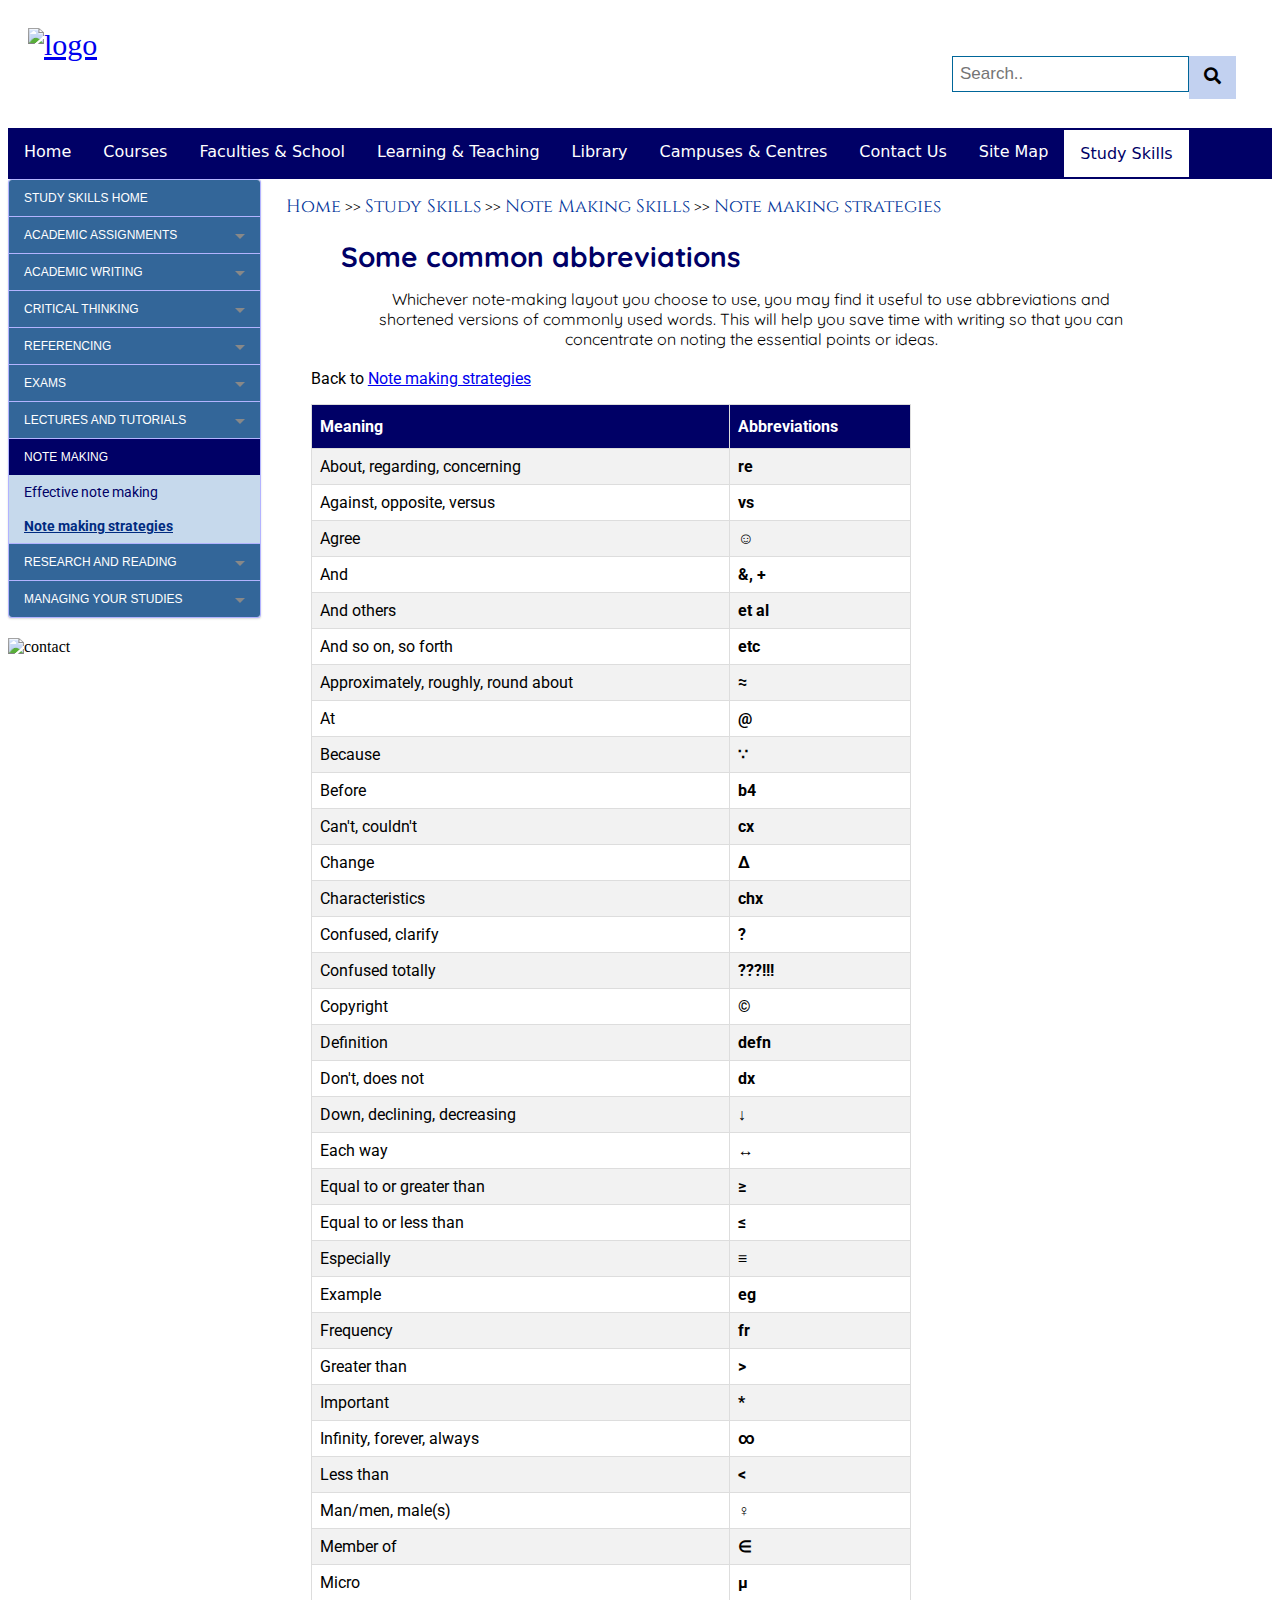
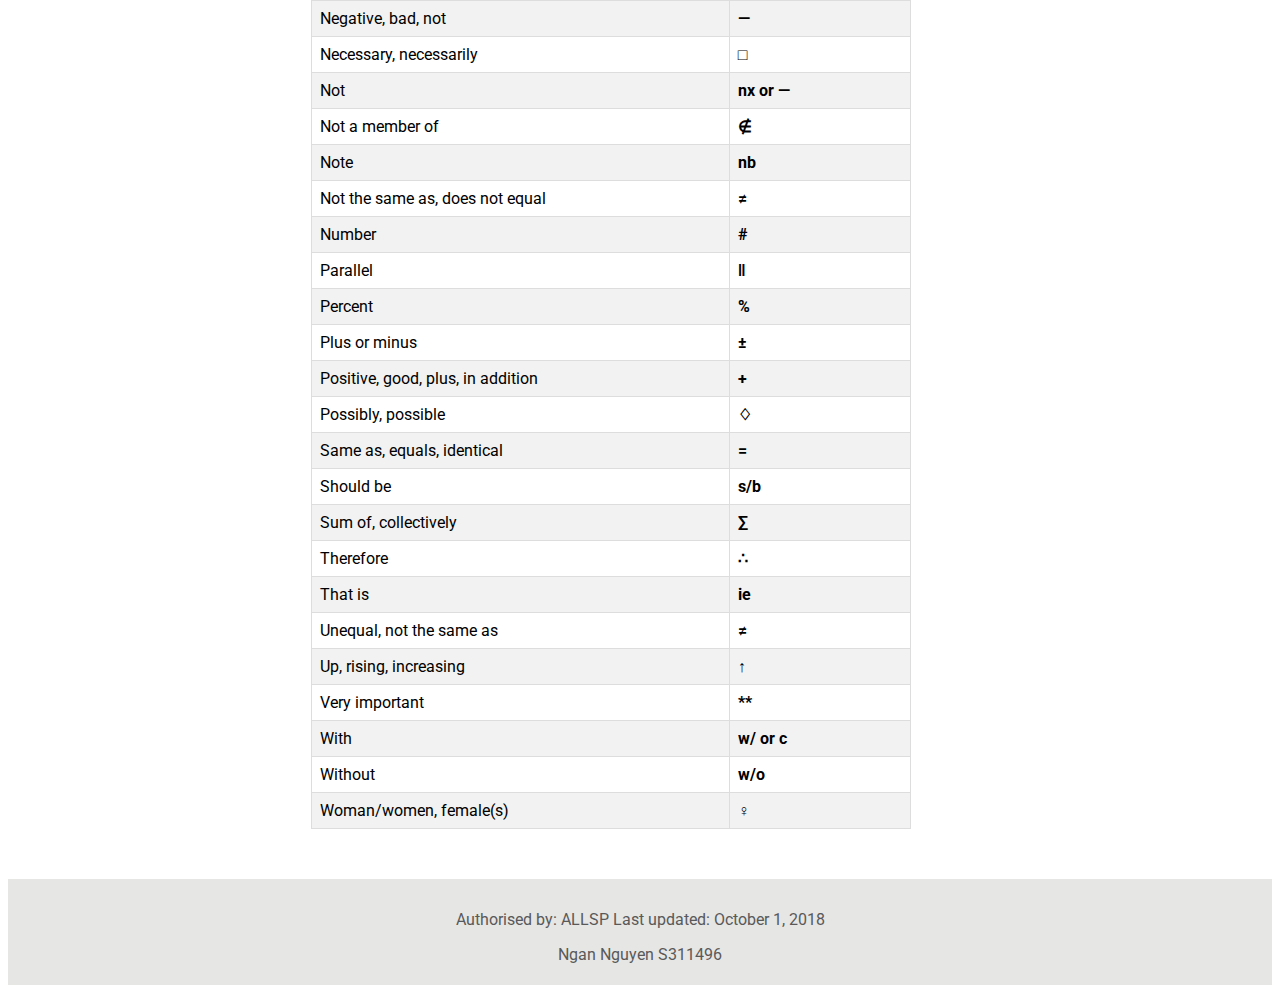
==== abbreviations.html @ 77f70681 "Add files via upload" ====
<!DOCTYPE html>
<html lang='en'>

<head>
  <meta charset="utf-8">
  <meta name="viewport" content="width=device-width, initial-scale=1">
  <meta http-equiv="X-UA-Compatible" content="IE=edge">
  <link rel="stylesheet" href="styles.css">
  <link rel="stylesheet" href="https://cdnjs.cloudflare.com/ajax/libs/font-awesome/5.8.2/css/all.min.css">
  <script src="https://maxcdn.bootstrapcdn.com/bootstrap/3.4.0/js/bootstrap.min.js"></script>
  <script src="https://code.jquery.com/jquery-3.4.1.min.js" type="text/javascript"></script>
  <script src="script.js"></script>
  <title>Note Making</title>
</head>

<body>
  <header>
    <a href="https://www.cdu.edu.au/"><img src="images\cdulogo.png" alt="logo"></a>
    <div class="search-container">
      <form action="/action_page.php">
        <input type="text" placeholder="Search.." name="search">
        <button type="submit"><i class="fa fa-search"></i></button>
      </form>
    </div>
  </header>

  <div class="topnav">
    <a href="https://www.cdu.edu.au/">Home</a>
    <a href="http://stapps.cdu.edu.au/f?p=100:30:14313898224626:">Courses</a>
    <a href="https://www.cdu.edu.au/faculties-schools">Faculties & School</a>
    <a href="http://www.cdu.edu.au/learning-teaching">Learning & Teaching</a>
    <a href="http://www.cdu.edu.au/library">Library</a>
    <a href="http://www.cdu.edu.au/campuses-centres">Campuses & Centres</a>
    <a href="http://www.cdu.edu.au/about/contact-cdu">Contact Us</a>
    <a href="http://www.cdu.edu.au/sitemap.html">Site Map</a>
    <a class="active " href="http://learnline.cdu.edu.au/studyskills/index.html">Study Skills</a>
  </div>
  <div class='sidebar'>
    <ul>
      <li><a href='http://learnline.cdu.edu.au/studyskills/index.html'>Study Skills Home</a></li>
      <li class='sub'><a href='#'>Academic Assignments</a>
        <ul>
          <li><a href='#'>Essays</a></li>
          <li><a href='#'>Reports</a></li>
          <li><a href='#'>Other assignment types</a></li>
        </ul>
      </li>
      <li class='sub'><a href='#'>Academic Writing</a>
        <ul>
          <li><a href='#'>Inclusive language</a></li>
          <li><a href='#'>Common problems in language construction</a></li>
          <li><a href='#'>Making your writing sound formal</a></li>
          <li><a href='#'>What to avoid in formal writing</a></li>
          <li><a href='#'>Punctuation</a></li>
          <li><a href='#'>Quoting, paraphrasing and summarising</a></li>
          <li><a href='#'>Reference list</a></li>
        </ul>
      </li>
      <li class='sub'><a href='#'>Critical Thinking</a>
        <ul>
          <li><a href='#'>Critical thinking at university</a></li>
        </ul>
      </li>
      <li class='sub'><a href='#'>Referencing</a>
        <ul>
          <li><a href='#'>Academic integrity and plagiarism</a></li>
          <li><a href='#'>Why reference?</a></li>
          <li><a href='#'>Referencing styles</a></li>
          <li><a href='#'>Cultural differences</a></li>
        </ul>
      </li>
      <li class='sub'><a href='#'>Exams</a>
        <ul>
          <li><a href='#'>Learning styles</a></li>
          <li><a href='#'>Different types of exams</a></li>
          <li><a href='#'>Preparing for exams</a></li>
          <li><a href='#'>Controlling exam stress and anxiety</a></li>
        </ul>
      </li>
      <li class='sub'><a href='#'>Lectures and Tutorials</a>
        <ul>
          <li><a href='#'>Lectures and tutorials</a></li>
          <li><a href='#'>Listening to lectures and taking notes</a></li>
          <li><a href='#'>Tutorial and seminar papers</a></li>
        </ul>
      </li>
      <li class='active'><a href='index.html'>Note Making</a>
        <ul>
          <li><a href='effective.html'>Effective note making</a></li>
          <li class="active"><a href='strategies.html'>Note making strategies</a></li>
        </ul>
      </li>
      <li class='sub'><a href='#'>Research and Reading</a>
        <ul>
          <li><a href='#'>Effective (re)searching</a></li>
          <li><a href='#'>Effective reading strategies</a></li>
        </ul>
      </li>
      <li class='sub'><a href='#'>Managing your studies</a>
        <ul>
          <li><a href='#'>Time management</a></li>
          <li><a href='#'>Creating a study space</a></li>
        </ul>
      </li>
    </ul>
    <img class="center" src="images\ss_allsp_buttonovr.jpg" alt="contact">
  </div>

  <div class="location">
    <a href="https://www.cdu.edu.au/">Home</a> >> <a href="https://www.cdu.edu.au/">Study Skills</a> >> <a href="index.html">Note Making Skills</a> >> <a href="strategies.html">Note making strategies</a>
  </div>
  <div class="main">
    <h2>Some common abbreviations</a></h2>
    <div class="intro">Whichever note-making layout you choose to use, you may find it useful to use abbreviations and shortened versions of commonly used words. This will help you save time with writing so that you can concentrate on noting the essential
              points or ideas.</div>
              <p>Back to <a href="strategies.html">Note making strategies</a></p>
  <table class="abb">
    <tr>
      <th>Meaning</th>
      <th>Abbreviations</th>
    </tr>
    <tr>
      <td>About, regarding, concerning</td>
      <td><strong>re</strong></td>
    </tr>
    <tr>
      <td>Against, opposite, versus</td>
      <td><strong>vs</strong></td>
    </tr>
    <tr>
      <td>Agree</td>
      <td><strong>&#9786;</strong></td>
    </tr>
    <tr>
      <td>And</td>
      <td><strong>&amp;, +</strong></td>
    </tr>
    <tr>
      <td>And others</td>
      <td><strong>et al</strong></td>
    </tr>
    <tr>
      <td>And so on, so forth</td>
      <td><strong>etc</strong></td>
    </tr>
    <tr>
      <td>Approximately, roughly, round about</td>
      <td><strong>&#8776;</strong></td>
    </tr>
    <tr>
      <td>At</td>
      <td><strong>@</strong></td>
    </tr>
    <tr>
      <td>Because</td>
      <td><strong>&#8757;</strong></td>
    </tr>
    <tr>
      <td>Before</td>
      <td><strong>b4</strong></td>
    </tr>
    <tr>
      <td>Can't, couldn't</td>
      <td><strong>cx</strong></td>
    </tr>
    <tr>
      <td>Change</td>
      <td><strong>&#916;</strong></td>
    </tr>
    <tr>
      <td>Characteristics</td>
      <td><strong>chx</strong></td>
    </tr>
    <tr>
      <td>Confused, clarify</td>
      <td><strong>?</strong></td>
    </tr>
    <tr>
      <td>Confused totally</td>
      <td><strong>???!!!</strong></td>
    </tr>
    <tr>
      <td>Copyright</td>
      <td><strong>&copy;</strong></td>
    </tr>
    <tr>
      <td>Definition</td>
      <td><strong>defn</strong></td>
    </tr>
    <tr>
      <td>Don't, does not</td>
      <td><strong>dx</strong></td>
    </tr>
    <tr>
      <td>Down, declining, decreasing</td>
      <td><strong>&darr;</strong></td>
    </tr>
    <tr>
      <td>Each way</td>
      <td><strong>&harr;</strong></td>
    </tr>
    <tr>
      <td>Equal to or greater than</td>
      <td><strong>&ge;</strong></td>
    </tr>
    <tr>
      <td>Equal to or less than</td>
      <td><strong>&le;</strong></td>
    </tr>
    <tr>
      <td>Especially</td>
      <td><strong>&#8801;</strong></td>
    </tr>
    <tr>
      <td>Example</td>
      <td><strong>eg</strong></td>
    </tr>
    <tr>
      <td>Frequency</td>
      <td><strong>fr</strong></td>
    </tr>
    <tr>
      <td>Greater than</td>
      <td><strong>&gt;</strong></td>
    </tr>
    <tr>
      <td>Important</td>
      <td><strong>*</strong></td>
    </tr>
    <tr>
      <td>Infinity, forever, always</td>
      <td><strong>&infin;</strong></td>
    </tr>
    <tr>
      <td>Less than</td>
      <td><strong>&lt;</strong></td>
    </tr>
    <tr>
      <td>Man/men, male(s)</td>
      <td><strong>&#9792;</strong></td>
    </tr>
    <tr>
      <td>Member of</td>
      <td><strong>&isin;</strong></td>
    </tr>
    <tr>
      <td>Micro</td>
      <td><strong>&micro;</strong></td>
    </tr>
    <tr>
      <td>Negative, bad, not</td>
      <td><strong>&mdash;</strong></td>
    </tr>
    <tr>
      <td>Necessary, necessarily</td>
      <td><strong>&#9633;</strong></td>
    </tr>
    <tr>
      <td>Not</td>
      <td><strong>nx or &mdash;</strong></td>
    </tr>
    <tr>
      <td>Not a member of</td>
      <td><strong>&notin;</strong></td>
    </tr>
    <tr>
      <td>Note</td>
      <td><strong>nb</strong></td>
    </tr>
    <tr>
      <td>Not the same as, does not equal</td>
      <td><strong>&ne;</strong></td>
    </tr>
    <tr>
      <td>Number</td>
      <td><strong>#</strong></td>
    </tr>
    <tr>
      <td>Parallel</td>
      <td><strong>&#8214;</strong></td>
    </tr>
    <tr>
      <td>Percent</td>
      <td><strong>%</strong></td>
    </tr>
    <tr>
      <td>Plus or minus</td>
      <td><strong>&plusmn;</strong></td>
    </tr>
    <tr>
      <td>Positive, good, plus, in addition</td>
      <td><strong>+</strong></td>
    </tr>
    <tr>
      <td>Possibly, possible</td>
      <td><strong>&#9826;</strong></td>
    </tr>
    <tr>
      <td>Same as, equals, identical</td>
      <td><strong>=</strong></td>
    </tr>
    <tr>
      <td>Should be</td>
      <td><strong>s/b</strong></td>
    </tr>
    <tr>
      <td>Sum of, collectively</td>
      <td><strong>&sum;</strong></td>
    </tr>
    <tr>
      <td>Therefore</td>
      <td><strong>&there4;</strong></td>
    </tr>
    <tr>
      <td>That is</td>
      <td><strong>ie</strong></td>
    </tr>
    <tr>
      <td>Unequal, not the same as</td>
      <td><strong>&ne;</strong></td>
    </tr>
    <tr>
      <td>Up, rising, increasing</td>
      <td><strong>&uarr;</strong></td>
    </tr>
    <tr>
      <td>Very important</td>
      <td><strong>**</strong></td>
    </tr>
    <tr>
      <td>With</td>
      <td><strong>w/ or <span class="underline">c</span></strong></td>
    </tr>
    <tr>
      <td>Without</td>
      <td><strong>w/o</strong></td>
    </tr>
    <tr>
      <td>Woman/women, female(s)</td>
      <td><strong>&#9792;</strong></td>
    </tr>
  </table>
  </div>

  </div>
  <div class="footer">
    <p>Authorised by: ALLSP Last updated: October 1, 2018</p>
    <p>Ngan Nguyen S311496</p>
  </div>
</body>

</html>
---- styles.css ----
@import url('https://fonts.googleapis.com/css?family=Barlow|Cinzel|Quicksand|Roboto|Shadows+Into+Light&display=swap');

/*Header*/
header {
  padding: 20px;
  background: white;
  color: #000066;
  font-size: 30px;
  height: 80px;
}

header .search-container {
  float: right;
  margin-top: 20px;
  max-width: 300px;
}

header input[type=text] {
  padding: 7px;
  margin-top: 8px;
  font-size: 17px;
  border: 1px solid #006699;
}

header .search-container button {
  margin: auto;
  max-width: 50px;
  float: right;
  padding: 6px 10px 10px 10px;
  margin-top: 8px;
  margin-right: 16px;
  background: #c2d1f0;
  font-size: 17px;
  border: none;
  cursor: pointer;
}

header .search-container button:hover {
  background: #ccc;
}

@media screen and (max-width: 600px) {
  header .search-container {
    float: none;
  }

  header input[type=text], header .search-container button {
    float: none;
    display: block;
    text-align: left;
    width: 100%;
    margin: 0;
    padding: 14px;
  }

  header input[type=text] {
    border: 1px solid #ccc;
  }
}

/*Top navigation*/
.topnav {
  background-color: #000066;
  overflow: hidden;
  color: white;
}

.topnav a {
  float: left;
  padding: 14px 16px;
  color: white;
  text-decoration: none;
  font-size: 16px;
  text-align: center;
  font-family: system-ui;
}

.topnav a:hover {
  background-color: #a6a6a6;
  color: black;
}

.topnav a.active {
  background-color: white;
  color: #000066;
  border-top: 2px solid #000066;
  border-bottom: 2px solid #000066;
}

/*Side bar*/
.sidebar {
  width: 20%;
  float: left;
}

.sidebar ul {
  display: block;
  margin: 0;
  padding: 0;
  list-style: none;
  line-height: 1;
}

.sidebar ul li {
  position: relative;
  display: block;
}

.sidebar ul li a {
  display: block;
  text-decoration: none;
  position: relative;
}

.sidebar>ul {
  border: 1px solid #b3b3ff;
  border-radius: 3px;
  background: #ffffff;
  box-shadow: 0 1px 2px rgba(0, 0, 0, 0.15);
}

.sidebar>ul>li:first-child>a {
  border-radius: 3px 3px 0 0;
}

.sidebar>ul>li:last-child>a {
  border-radius: 0 0 3px 3px;
}

.sidebar>ul>li:not(:last-child) {
  border-bottom: 1px solid #b3b3ff;
}

.sidebar>ul>li.active>a {
  color: white;
  background-color: #000066;
}

.sidebar>ul>li.sub>a::after {
  content: '';
  position: absolute;
  display: block;
  border: 5px solid transparent;
  border-top-color: #888888;
  right: 15px;
  top: 17px;
  transition: all .25s ease;
  transform-origin: 0 25%;
}

.sidebar>ul>li.sub.active>a::after {
  transform: rotateX(180deg);
  border-top-color: #777777;
}

.sidebar>ul>li:hover>a::after {
  border-top-color: #777777;
}

.sidebar>ul>li>a {
  padding: 12px 15px;
  background-color: #336699;
  color: white;
  transition: all 0.3s ease-out;
  font-size: 12px;
  font-family: 'Oxygen Mono', Tahoma, Arial, sans-serif;
  text-transform: uppercase;
}

.sidebar>ul>li>a:hover {
  color: #d9e6f2;
  background-color: #002b80;
  font-weight: bold;
}

.sidebar ul ul li.active>a {
  color: #002b80;
  font-weight: bold;
  text-decoration: underline;
}

.sidebar ul ul li.active>a:hover {
  color: #000066;
  font-weight: bold;
  transform-origin: 0 25%;
  text-transform: uppercase;
}

.sidebar ul ul li.sub>a::after {
  content: '';
  position: absolute;
  display: block;
  border: 5px solid transparent;
  border-top-color: #888888;
  right: 15px;
  top: 15px;
  transition: all .25s ease;
  transform-origin: 0 25%;
}

.sidebar ul ul li.sub.active>a::after {
  transform: rotateX(180deg);
  border-top-color: #777777;
}

.sidebar ul ul li:hover>a::after {
  border-top-color: #777777;
}

.sidebar ul ul li a {
  padding: 10px 15px;
  font-size: 14px;
  background-color: #c6d9ec;
  color: #000066;
  font-family: 'Roboto', Helvetica, sans-serif;
}

.sidebar ul ul li a:hover {
  font-weight: bold;
}

.sidebar ul ul ul li a {
  padding-left: 25px;
}

/* Main content */
.main {
  margin-left: 20%;
  padding: 5px 70px 50px 50px;
}

/* Some media queries for responsiveness */
@media screen and (max-height: 450px) {
  .sidebar {
    padding-top: 15px;
  }

  .sidebar a {
    font-size: 18px;
  }
}

.center {
  display: block;
  margin-left: auto;
  margin-right: auto;
  margin-top: 20px;
  margin-bottom: 20px;
}

h1 {
  color: #00004d;
  font-size: 40px;
  text-align: center;
  font-weight: bold;
  margin: 15px 10px;
  font-family: 'Barlow', sans-serif;
}

h1 a {
  color: #00004d;
  text-decoration: none;
}

h2 {
  color: #000066;
  font-size: 28px;
  text-align: left;
  margin: 15px 30px;
  font-weight: bold;
  font-family: 'Quicksand', sans-serif;
}

h3 {
  color: #000080;
  font-size: 24px;
  text-align: left;
  margin: 15px 40px;
}

h4 {
  color: #000099;
  font-size: 20px;
  text-align: left;
  margin: 5px 50px 5px 30px;
  font-family: 'Barlow', sans-serif;
}

h5 {
  color: #002b80;
  font-size: 16px;
  text-align: left;
  margin-left: 10px;
  margin-bottom: 0;
  line-height: 0;
  font-family: 'Roboto', Helvetica, sans-serif;
}

h6 {
  color: #000066;
  font-size: 20px;
  text-align: center;
  margin: auto;
  font-family: 'Quicksand', sans-serif;
}

p {
  font-size: 16px;
  font-family: 'Roboto', Helvetica, sans-serif;
}

i {
  padding: 5px;
}

.overimage {
  position: absolute;
  top: 90px;
  left: 60px;
  right: 40px;
  font-family: 'Shadows Into Light', cursive;
  font-size: 36px;
}
.overimagesmall{
  position: absolute;
  top: 80px;
  left: 60px;
  right: 30px;
  font-family: 'Shadows Into Light', cursive;
  font-size: 20px;
  font-weight: bold;
}

.intro {
  font-size: 16px;
  margin: 10px 60px 20px 50px;
  text-align: center;
  font-family: 'Quicksand', sans-serif;
}

.location {
  margin-top: 15px;
  margin-left: 22%;
  font-family: 'Cinzel', serif;
}

.location a {
  font-size: 18px;
  color: #003399;
  text-decoration: none;
}

.btn {
  border: none;
  font-size: 18px;
  background-color: white;
  display: block;
}

.btn i {
  padding: 10px;
  color: #003399;
}

.collapse {
  background-color: #e6e6ff;
  margin: 0px 20px 0px 30px;
  padding: 5px 10px 10px 20px;
}

.collapse p {
  font-size: 15px;
}

.abb {
  border-collapse: collapse;
  width: 600px;
  font-family: 'Roboto', Helvetica, sans-serif;
}

.abb td, .abb th {
  border: 1px solid #ddd;
  padding: 8px;
}

.abb tr:nth-child(even) {
  background-color: #f2f2f2;
}

.abb tr:hover {
  background-color: #ddd;
}

.abb th {
  padding-top: 12px;
  padding-bottom: 12px;
  text-align: left;
  background-color: #000066;
  color: white;
}
.linear {
  width: 600px;
  border-collapse: collapse;
  font-family: 'Roboto', Helvetica, sans-serif;
  margin: auto;
}
.linear td, .linear th {
  border: 1px solid #000066;
  padding: 8px;
}
.linear th {
  padding-top: 12px;
  padding-bottom: 12px;
  text-align: center;
  background-color: #000066;
  color: white;
}
.container {
  display: grid;
  grid-template-columns: auto auto;
}

.container3 {
  display: grid;
  grid-template-columns: auto auto auto;
}

.card {
  width: 310px;
  height: 520px;
  box-shadow: 0px 5px 10px 5px #888888;
  margin: 20px auto;
  text-align: center;
  background-color: #f3f3f2;
  -webkit-transition-duration: 0.3s;
  transition-duration: 0.3s;
}

.card:hover {
  width: 330px;
  background-color: #dadad8;
}

.card img {
  margin-top: 10px;
  height: 135px;
  width: 230px;
}

.detail {
  margin: auto;
  width: 290px;
}

.detail p {
  font-size: 14px;
  margin-left: 5px;
  text-align: left;
  line-height: 1.5;
}

.seemore {
  overflow: hidden;
  background-color: #000066;
  border: none;
  color: white;
  text-align: center;
  text-decoration: none;
  display: inline-block;
  font-size: 14px;
  padding: 10px 15px;
  opacity: 0.8;
  transition: 0.3s;
  cursor: pointer;
}

.seemore:hover {
  opacity: 1
}

/* Flip card */
.flip-card {
  background-color: transparent;
  width: 300px;
  height: 400px;
  margin: 20px;
}

.flip-card-inner {
  position: relative;
  width: 100%;
  height: 100%;
  transition: transform 0.6s;
  transform-style: preserve-3d;
  box-shadow: 0 4px 8px 0 rgba(0, 0, 0, 0.2);
}

.flip-card:hover .flip-card-inner {
  transform: rotateY(180deg);
}

.flip-card-front, .flip-card-back {
  position: absolute;
  width: 100%;
  height: 100%;
  backface-visibility: hidden;
}

.flip-card-front {
  background-color: #bbb;
  color: black;
}

.flip-card-back {
  margin: auto;
  background-color: #737373;
  color: white;
  transform: rotateY(180deg);
}

.flip-card-back p {
  font-size: 14px;
  margin: 10px 20px;
}

/*Footer*/
.footer {
  overflow: hidden;
  width: 100%;
  padding-top: 15px;
  padding-bottom: 5px;
  background: #e6e6e5;
  color: #595959;
  text-align: center;
}
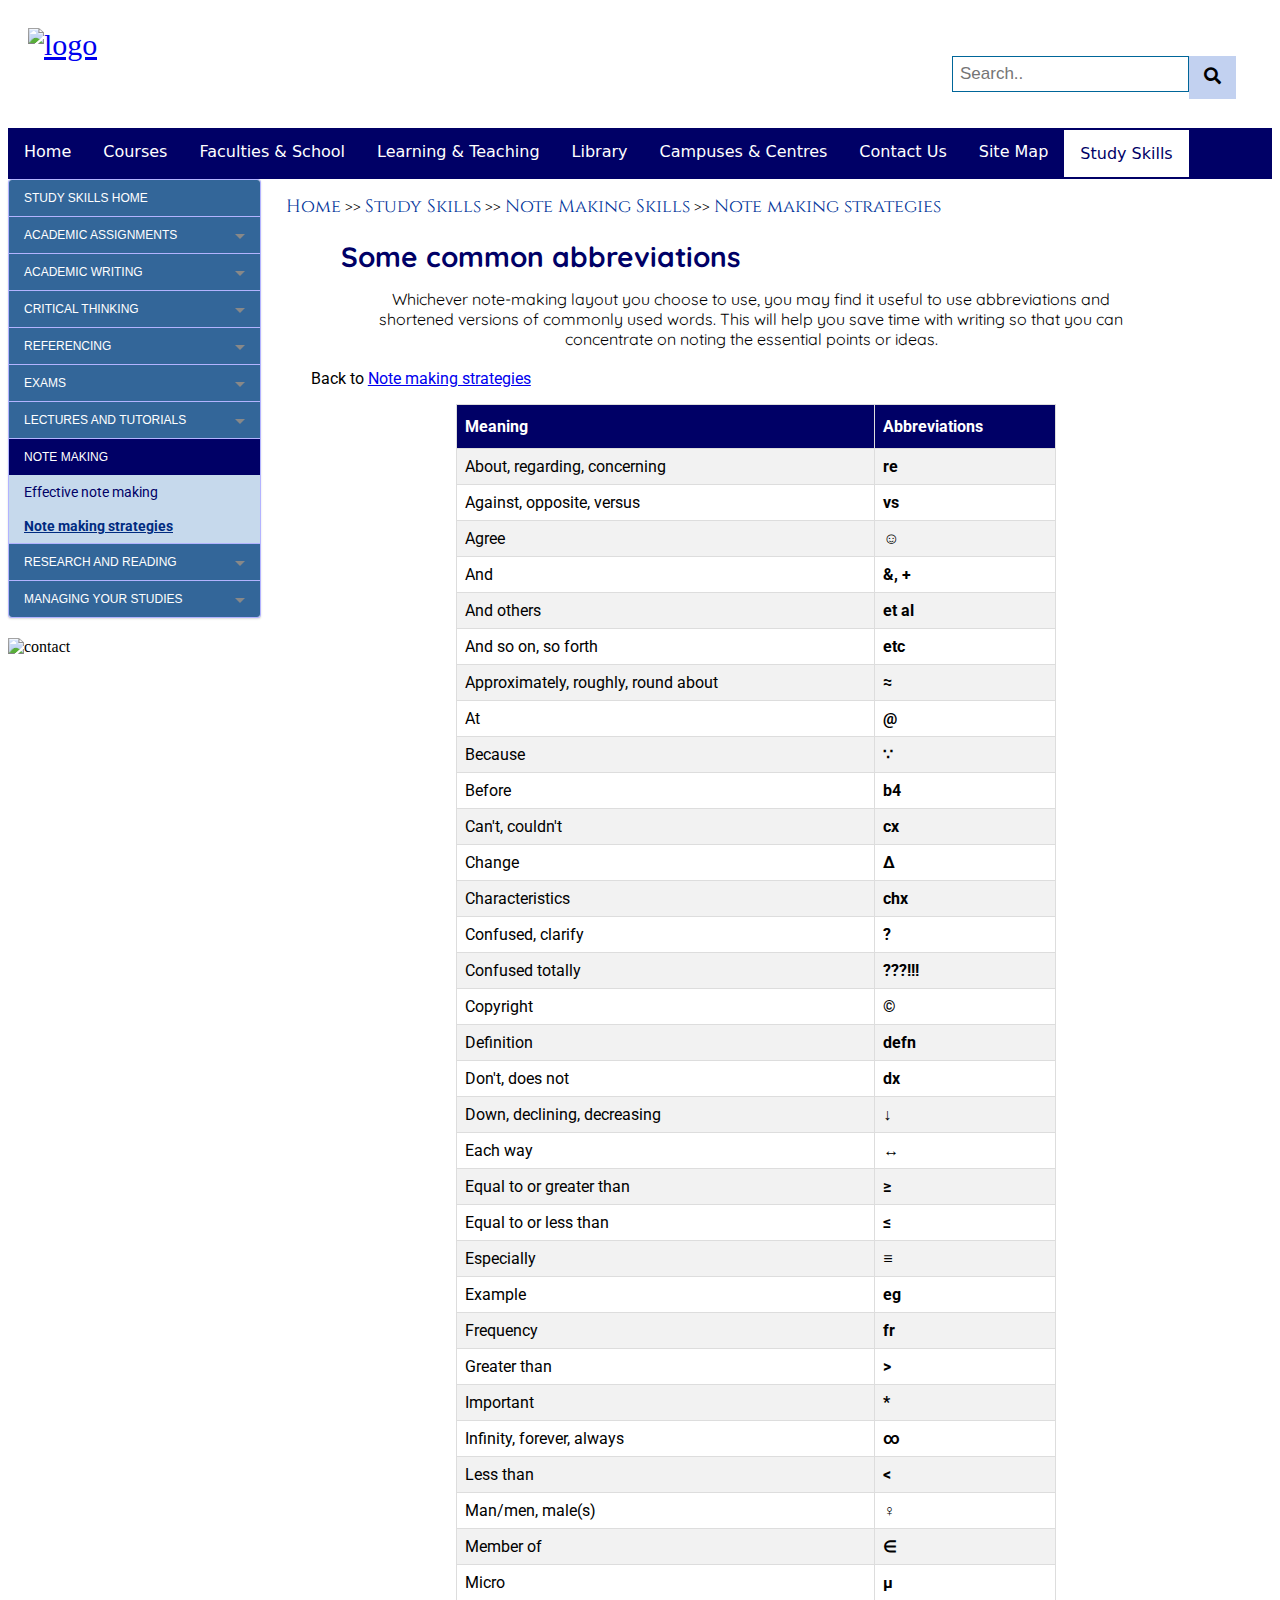
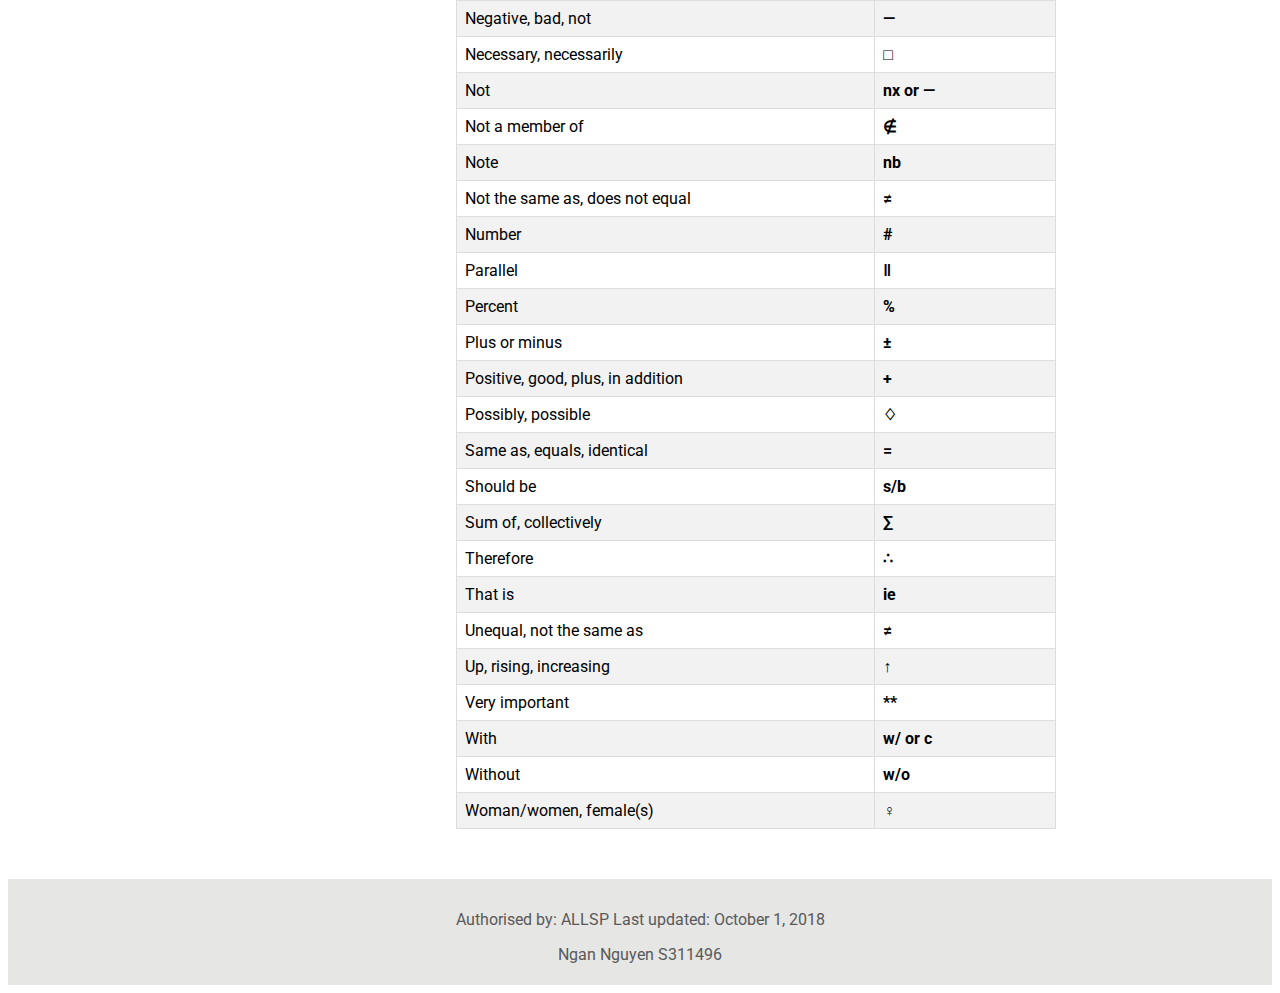
==== commit 5e2ce547: "Add title" ====
--- a/abbreviations.html
+++ b/abbreviations.html
@@ -10,7 +10,7 @@
   <script src="https://maxcdn.bootstrapcdn.com/bootstrap/3.4.0/js/bootstrap.min.js"></script>
   <script src="https://code.jquery.com/jquery-3.4.1.min.js" type="text/javascript"></script>
   <script src="script.js"></script>
-  <title>Note Making</title>
+  <title>Note Making | Abbreviations </title>
 </head>
 
 <body>
@@ -87,7 +87,7 @@
       <li class='active'><a href='index.html'>Note Making</a>
         <ul>
           <li><a href='effective.html'>Effective note making</a></li>
-          <li class="active"><a href='strategies.html'>Note making strategies</a></li>
+          <li class="active"><a href="strategies.html">Note making strategies</a></li>
         </ul>
       </li>
       <li class='sub'><a href='#'>Research and Reading</a>
--- a/styles.css
+++ b/styles.css
@@ -321,7 +321,8 @@
   font-family: 'Shadows Into Light', cursive;
   font-size: 36px;
 }
-.overimagesmall{
+
+.overimagesmall {
   position: absolute;
   top: 80px;
   left: 60px;
@@ -372,7 +373,23 @@
   font-size: 15px;
 }
 
+.drop {
+  background-color: #e6e6ff;
+  margin: 20px;
+  font-family: 'Roboto', Helvetica, sans-serif;
+}
+
+.drop summary {
+  font-size: 18px;
+  background-color: white;
+}
+
+.drop p {
+  margin: 20px 20px 10px 30px;
+}
+
 .abb {
+  margin: auto;
   border-collapse: collapse;
   width: 600px;
   font-family: 'Roboto', Helvetica, sans-serif;
@@ -398,16 +415,19 @@
   background-color: #000066;
   color: white;
 }
+
 .linear {
   width: 600px;
   border-collapse: collapse;
   font-family: 'Roboto', Helvetica, sans-serif;
   margin: auto;
 }
+
 .linear td, .linear th {
   border: 1px solid #000066;
   padding: 8px;
 }
+
 .linear th {
   padding-top: 12px;
   padding-bottom: 12px;
@@ -415,6 +435,7 @@
   background-color: #000066;
   color: white;
 }
+
 .container {
   display: grid;
   grid-template-columns: auto auto;
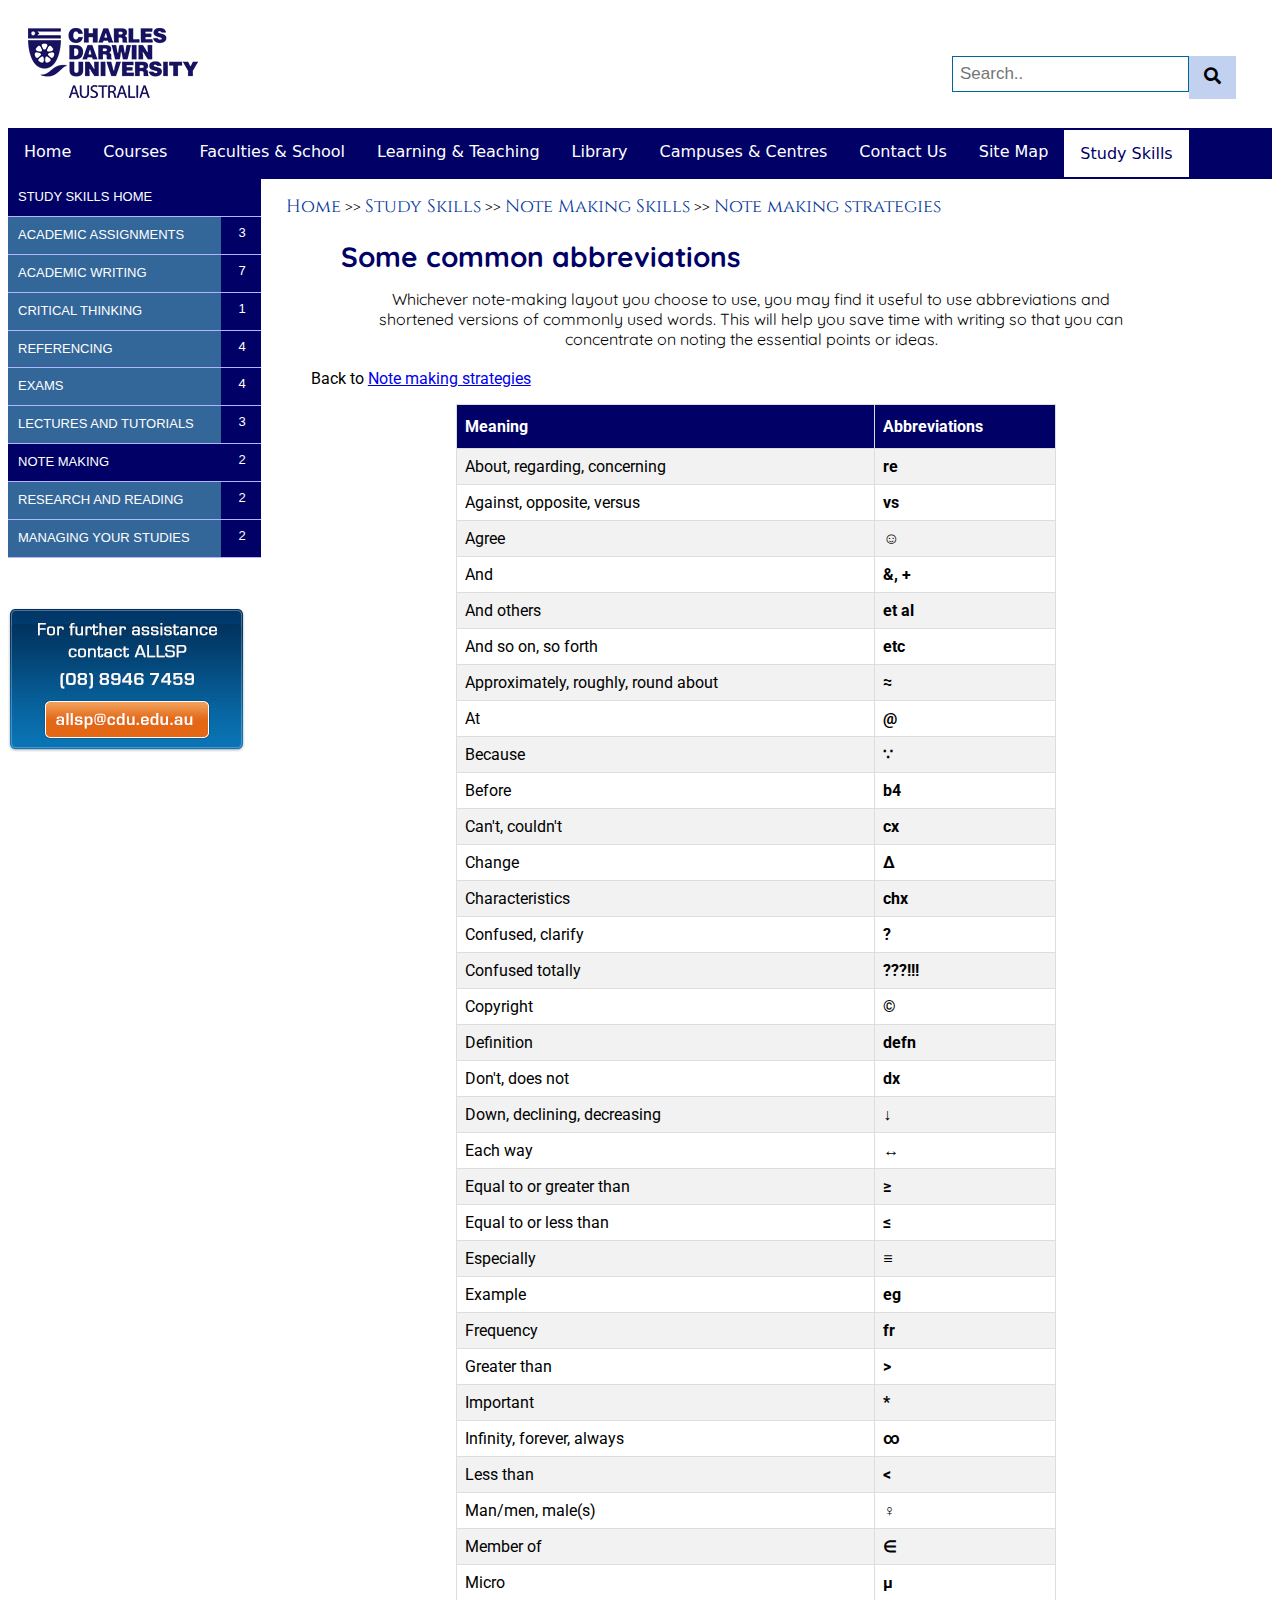
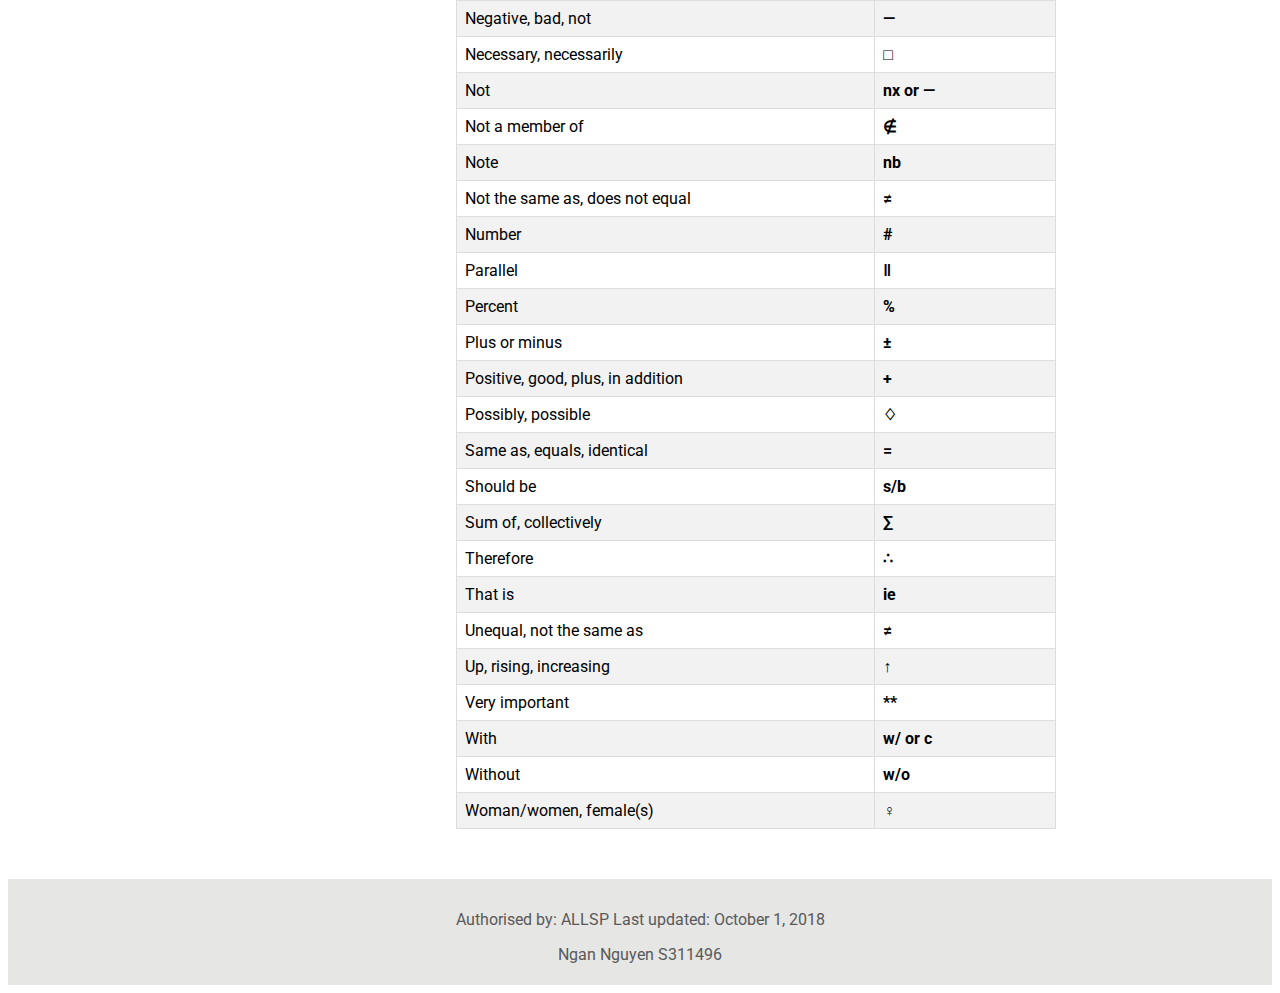
==== commit 2e48210e: "Update abbreviations.html" ====
--- a/abbreviations.html
+++ b/abbreviations.html
@@ -35,75 +35,75 @@
     <a href="http://www.cdu.edu.au/sitemap.html">Site Map</a>
     <a class="active " href="http://learnline.cdu.edu.au/studyskills/index.html">Study Skills</a>
   </div>
-  <div class='sidebar'>
-    <ul>
-      <li><a href='http://learnline.cdu.edu.au/studyskills/index.html'>Study Skills Home</a></li>
-      <li class='sub'><a href='#'>Academic Assignments</a>
-        <ul>
-          <li><a href='#'>Essays</a></li>
-          <li><a href='#'>Reports</a></li>
-          <li><a href='#'>Other assignment types</a></li>
-        </ul>
-      </li>
-      <li class='sub'><a href='#'>Academic Writing</a>
-        <ul>
-          <li><a href='#'>Inclusive language</a></li>
-          <li><a href='#'>Common problems in language construction</a></li>
-          <li><a href='#'>Making your writing sound formal</a></li>
-          <li><a href='#'>What to avoid in formal writing</a></li>
-          <li><a href='#'>Punctuation</a></li>
-          <li><a href='#'>Quoting, paraphrasing and summarising</a></li>
-          <li><a href='#'>Reference list</a></li>
-        </ul>
-      </li>
-      <li class='sub'><a href='#'>Critical Thinking</a>
-        <ul>
-          <li><a href='#'>Critical thinking at university</a></li>
-        </ul>
-      </li>
-      <li class='sub'><a href='#'>Referencing</a>
-        <ul>
-          <li><a href='#'>Academic integrity and plagiarism</a></li>
-          <li><a href='#'>Why reference?</a></li>
-          <li><a href='#'>Referencing styles</a></li>
-          <li><a href='#'>Cultural differences</a></li>
-        </ul>
-      </li>
-      <li class='sub'><a href='#'>Exams</a>
-        <ul>
-          <li><a href='#'>Learning styles</a></li>
-          <li><a href='#'>Different types of exams</a></li>
-          <li><a href='#'>Preparing for exams</a></li>
-          <li><a href='#'>Controlling exam stress and anxiety</a></li>
-        </ul>
-      </li>
-      <li class='sub'><a href='#'>Lectures and Tutorials</a>
-        <ul>
-          <li><a href='#'>Lectures and tutorials</a></li>
-          <li><a href='#'>Listening to lectures and taking notes</a></li>
-          <li><a href='#'>Tutorial and seminar papers</a></li>
-        </ul>
-      </li>
-      <li class='active'><a href='index.html'>Note Making</a>
-        <ul>
-          <li><a href='effective.html'>Effective note making</a></li>
-          <li class="active"><a href="strategies.html">Note making strategies</a></li>
-        </ul>
-      </li>
-      <li class='sub'><a href='#'>Research and Reading</a>
-        <ul>
-          <li><a href='#'>Effective (re)searching</a></li>
-          <li><a href='#'>Effective reading strategies</a></li>
-        </ul>
-      </li>
-      <li class='sub'><a href='#'>Managing your studies</a>
-        <ul>
-          <li><a href='#'>Time management</a></li>
-          <li><a href='#'>Creating a study space</a></li>
-        </ul>
-      </li>
-    </ul>
-    <img class="center" src="images\ss_allsp_buttonovr.jpg" alt="contact">
+  <div class='sidenav'>
+  <ul>
+     <li class='active'><a href='#'><span>Study Skills Home</span></a></li>
+     <li class='sub'><a href='#'><span>Academic Assignments</span></a>
+        <ul>
+           <li><a href='#'><span>Essays</span></a></li>
+           <li><a href='#'><span>Reports</span></a></li>
+           <li class='last'><a href='#'><span>Other assignment types</span></a></li>
+        </ul>
+     </li>
+     <li class='sub'><a href='#'><span>Academic Writing</span></a>
+        <ul>
+           <li><a href='#'><span>Inclusive language</span></a></li>
+           <li><a href='#'><span>Common problems in language construction</span></a></li>
+           <li><a href='#'><span>Making your writing sound formal</span></a></li>
+           <li><a href='#'><span>What to avoid in formal writing</span></a></li>
+           <li><a href='#'><span>Punctuation</span></a></li>
+           <li><a href='#'><span>Quoting, paraphrasing and summarising</span></a></li>
+           <li class='last'><a href='#'><span>Reference list</span></a></li>
+        </ul>
+     </li>
+     <li class='sub'><a href='#'><span>Critical Thinking</span></a>
+        <ul>
+           <li class='last'><a href='#'><span>Critical thinking at university</span></a></li>
+        </ul>
+     </li>
+     <li class='sub'><a href='#'><span>Referencing</span></a>
+        <ul>
+           <li><a href='#'><span>Academic integrity and plagiarism</span></a></li>
+           <li><a href='#'><span>Why reference?</span></a></li>
+           <li><a href='#'><span>Referencing styles</span></a></li>
+           <li class='last'><a href='#'><span>Cultural differences</span></a></li>
+        </ul>
+     </li>
+     <li class='sub'><a href='#'><span>Exams</span></a>
+        <ul>
+           <li><a href='#'><span>Learning styles</span></a></li>
+           <li><a href='#'><span>Different types of exams</span></a></li>
+           <li><a href='#'><span>Preparing for exams</span></a></li>
+           <li class='last'><a href='#'><span>Controlling exam stress and anxiety</span></a></li>
+        </ul>
+     </li>
+     <li class='sub'><a href='#'><span>Lectures and Tutorials</span></a>
+        <ul>
+           <li><a href='#'><span>Lectures and tutorials</span></a></li>
+           <li><a href='#'><span>Listening to lectures and taking notes</span></a></li>
+           <li class='last'><a href='#'><span>Tutorial and seminar papers</span></a></li>
+        </ul>
+     </li>
+     <li class='active sub'><a href='index.html'><span>Note Making</span></a>
+        <ul>
+           <li><a href='effective.html'><span>Effective note making</span></a></li>
+           <li class='last'><a href='strategies.html'><span>Note making strategies<span></a></li>
+        </ul>
+     </li>
+     <li class='sub'><a href='#'><span>Research and Reading</span></a>
+        <ul>
+           <li><a href='#'><span>Effective (re)searching</span></a></li>
+           <li class='last'><a href='#'><span>Effective reading strategies</span></a></li>
+        </ul>
+     </li>
+     <li class='last'><a href='#'><span>Managing your studies</span></a>
+        <ul>
+           <li><a href='#'><span>Time management</span></a></li>
+           <li class='last'><a href='#'><span>Creating a study space</span></a></li>
+        </ul>
+     </li>
+  </ul>
+  <img src="images/ss_allsp_buttonovr.jpg" alt="contact">
   </div>
 
   <div class="location">
--- a/styles.css
+++ b/styles.css
@@ -87,140 +87,89 @@
   border-bottom: 2px solid #000066;
 }
 
-/*Side bar*/
-.sidebar {
+
+
+.sidenav, .sidenav ul, .sidenav li, .sidenav a {
+  margin: 0;
+  padding: 0;
+  border: 0;
+  list-style: none;
+  font-weight: normal;
+  text-decoration: none;
+  line-height: 1;
+  font-family: 'Oxygen Mono', Tahoma, Arial, sans-serif;
+  font-size: 14px;
+  position: relative;
+}
+.sidenav a {
+  line-height: 1.3;
+}
+.sidenav {
   width: 20%;
   float: left;
 }
-
-.sidebar ul {
+.sidenav > ul > li > a {
+  padding-right: 40px;
+  font-size: 25px;
+  font-weight: bold;
   display: block;
+  background:  #000066;
+  color: #ffffff;
+  border-bottom: 1px solid   #b3b3ff;
+  text-transform: uppercase;
+}
+.sidenav > ul > li > a > span {
+  background:    #336699;
+  padding: 10px;
+  display: block;
+  font-size: 13px;
+  font-weight: 300;
+}
+.sidenav > ul > li > a:hover {
+  text-decoration: none;
+}
+.sidenav > ul > li.active {
+  border-bottom: none;
+}
+.sidenav > ul > li.active > a {
+  color: #fff;
+}
+.sidenav > ul > li.active > a span {
+  background:  #000066;
+}
+.sidenav span.cnt {
+  position: absolute;
+  top: 8px;
+  right: 15px;
+  padding: 0;
   margin: 0;
-  padding: 0;
-  list-style: none;
-  line-height: 1;
-}
-
-.sidebar ul li {
-  position: relative;
+  background: none;
+}
+/* Sub menu */
+.sidenav ul {
+  margin-bottom: 50px;
+}
+.sidenav ul ul {
+  display: none;
+}
+.sidenav ul ul li {
+  border: 1px solid #e0e0e0;
+  border-top: 0;
+}
+.sidenav ul ul a {
+  padding: 10px;
   display: block;
-}
-
-.sidebar ul li a {
-  display: block;
-  text-decoration: none;
-  position: relative;
-}
-
-.sidebar>ul {
-  border: 1px solid #b3b3ff;
-  border-radius: 3px;
-  background: #ffffff;
-  box-shadow: 0 1px 2px rgba(0, 0, 0, 0.15);
-}
-
-.sidebar>ul>li:first-child>a {
-  border-radius: 3px 3px 0 0;
-}
-
-.sidebar>ul>li:last-child>a {
-  border-radius: 0 0 3px 3px;
-}
-
-.sidebar>ul>li:not(:last-child) {
-  border-bottom: 1px solid #b3b3ff;
-}
-
-.sidebar>ul>li.active>a {
-  color: white;
-  background-color: #000066;
-}
-
-.sidebar>ul>li.sub>a::after {
-  content: '';
-  position: absolute;
-  display: block;
-  border: 5px solid transparent;
-  border-top-color: #888888;
-  right: 15px;
-  top: 17px;
-  transition: all .25s ease;
-  transform-origin: 0 25%;
-}
-
-.sidebar>ul>li.sub.active>a::after {
-  transform: rotateX(180deg);
-  border-top-color: #777777;
-}
-
-.sidebar>ul>li:hover>a::after {
-  border-top-color: #777777;
-}
-
-.sidebar>ul>li>a {
-  padding: 12px 15px;
-  background-color: #336699;
-  color: white;
-  transition: all 0.3s ease-out;
-  font-size: 12px;
-  font-family: 'Oxygen Mono', Tahoma, Arial, sans-serif;
-  text-transform: uppercase;
-}
-
-.sidebar>ul>li>a:hover {
-  color: #d9e6f2;
-  background-color: #002b80;
-  font-weight: bold;
-}
-
-.sidebar ul ul li.active>a {
-  color: #002b80;
-  font-weight: bold;
-  text-decoration: underline;
-}
-
-.sidebar ul ul li.active>a:hover {
-  color: #000066;
-  font-weight: bold;
-  transform-origin: 0 25%;
-  text-transform: uppercase;
-}
-
-.sidebar ul ul li.sub>a::after {
-  content: '';
-  position: absolute;
-  display: block;
-  border: 5px solid transparent;
-  border-top-color: #888888;
-  right: 15px;
-  top: 15px;
-  transition: all .25s ease;
-  transform-origin: 0 25%;
-}
-
-.sidebar ul ul li.sub.active>a::after {
-  transform: rotateX(180deg);
-  border-top-color: #777777;
-}
-
-.sidebar ul ul li:hover>a::after {
-  border-top-color: #777777;
-}
-
-.sidebar ul ul li a {
-  padding: 10px 15px;
-  font-size: 14px;
-  background-color: #c6d9ec;
-  color: #000066;
-  font-family: 'Roboto', Helvetica, sans-serif;
-}
-
-.sidebar ul ul li a:hover {
-  font-weight: bold;
-}
-
-.sidebar ul ul ul li a {
-  padding-left: 25px;
+  color:  #003366;
+  font-size: 13px;
+}
+.sidenav ul ul a:hover {
+  color:  #990000;
+}
+.sidenav ul ul li.odd {
+  background:   #ecf2f9;
+}
+.sidenav ul ul li.even {
+  background: #fff;
 }
 
 /* Main content */
@@ -231,11 +180,11 @@
 
 /* Some media queries for responsiveness */
 @media screen and (max-height: 450px) {
-  .sidebar {
+  .sidenav {
     padding-top: 15px;
   }
 
-  .sidebar a {
+  .sidenav a {
     font-size: 18px;
   }
 }
@@ -494,7 +443,10 @@
   transition: 0.3s;
   cursor: pointer;
 }
-
+.seemore a {
+  text-decoration: none;
+  color: white;
+}
 .seemore:hover {
   opacity: 1
 }
